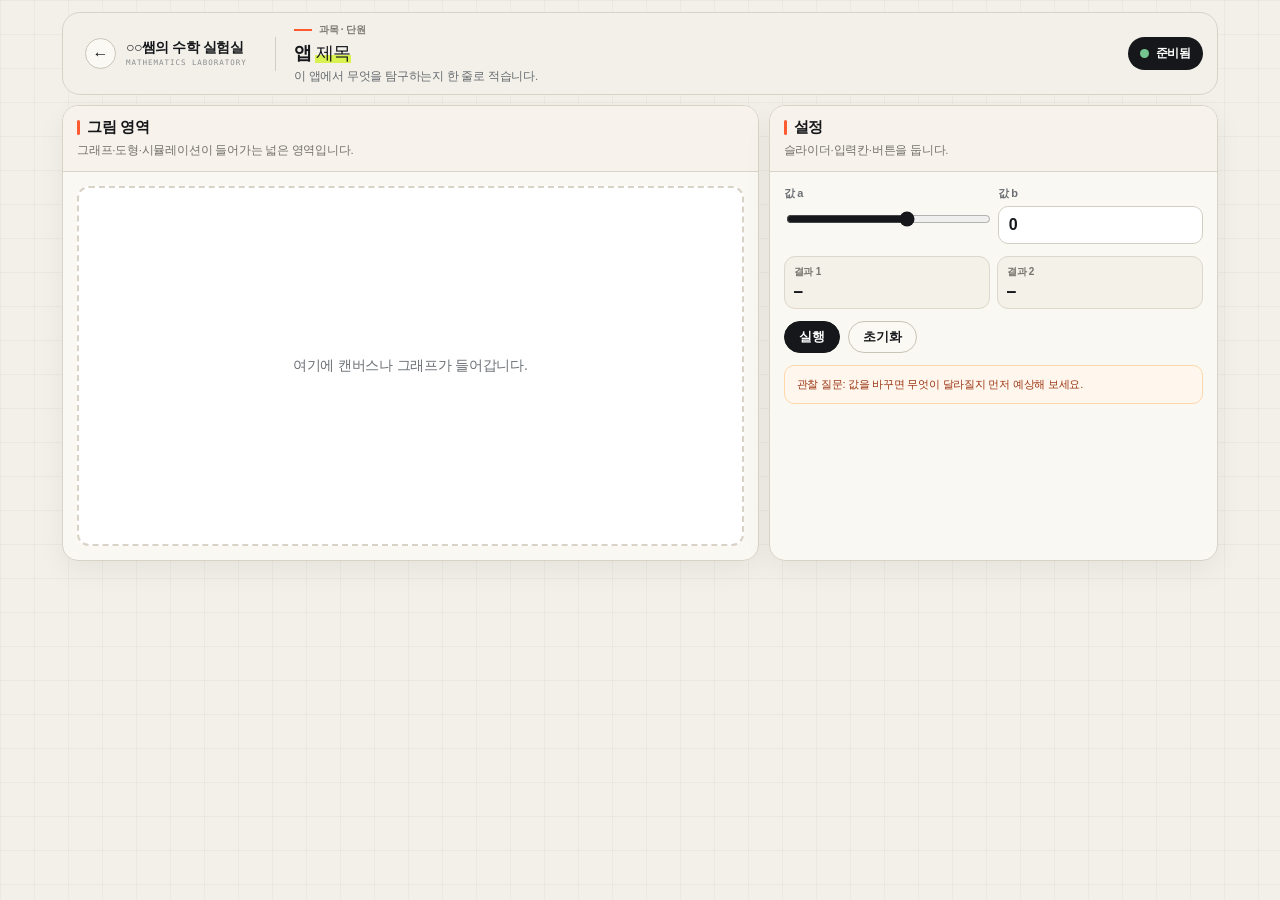
==== app-template/index.html @ 2dc1b53e "Add files via upload" ====
<!DOCTYPE html>
<html lang="ko">
<head>
<meta charset="UTF-8">
<meta name="viewport" content="width=device-width, initial-scale=1">
<title>앱 제목</title>
<!--
  ============================================================
  새 앱 기본 틀
  1) 이 폴더(app-template)를 복사해 영어 폴더 이름으로 바꿉니다. 예) probability
  2) 아래 "앱 제목", 상단 문구, "도구 전용" 영역만 바꿉니다.
  3) site-config.js의 TOOLS에 등록하면 홈페이지에 카드가 생깁니다.
  ※ Claude에게 맡길 때는 '연수가이드/02_프롬프트모음.md'의 [프롬프트 B]를 쓰세요.
  ============================================================
-->
<style>
  /* ===== 내 수학 실험실 공통 테마 =====
     이 :root 블록과 아래 "공통 셸" 영역은 모든 도구가 동일하게 유지합니다.
     도구별 CSS는 파일 아래쪽 "도구 전용" 영역에만 추가하세요. */
  :root{
    --bg:#f2f0e9;
    --panel:#fbf9f3;
    --panel-2:#f4f1e9;
    --line:#d8d2c7;
    --border-soft:#eee9df;
    --text:#15171a;
    --muted:#6b6f74;
    --faint:#9a958a;
    --accent:#ff5a30;
    --accent-weak:rgba(255,90,48,.14);
    --lime:#d9f24f;
    --shadow:0 10px 28px rgba(21,23,26,.055);
    --radius:16px;
  }
  *{box-sizing:border-box}
  html,body{margin:0}
  body{
    background:
      linear-gradient(rgba(21,23,26,.035) 1px, transparent 1px),
      linear-gradient(90deg, rgba(21,23,26,.035) 1px, transparent 1px),
      var(--bg);
    background-size:34px 34px;
    color:var(--text);
    font-family:Pretendard,"Apple SD Gothic Neo","Noto Sans KR",-apple-system,BlinkMacSystemFont,sans-serif;
    letter-spacing:-.015em;
    min-height:100vh;
    -webkit-font-smoothing:antialiased;
  }
  button,input,select{font:inherit;color:inherit}
  .num{font-family:ui-monospace,SFMono-Regular,Consolas,monospace;font-variant-numeric:tabular-nums;letter-spacing:-.01em}

  .app{width:100%;max-width:1180px;margin:0 auto;padding:12px;display:flex;flex-direction:column;gap:10px}

  /* ---- 공통 셸: 상단바 ---- */
  .topbar{
    min-height:72px;
    display:flex;
    gap:14px;
    justify-content:space-between;
    align-items:center;
    padding:10px 14px;
    background:rgba(242,240,233,.90);
    border:1px solid var(--line);
    border-radius:18px;
    backdrop-filter:blur(14px);
  }
  .brand-area{display:flex;align-items:center;gap:18px;min-width:0}
  .home-link{
    display:flex;align-items:center;gap:10px;flex:none;
    color:var(--text);text-decoration:none;
    padding:7px 10px 7px 8px;border-radius:12px;
    transition:background .18s ease;
  }
  .home-link:hover{background:#e7e3d9}
  .home-arrow{
    width:31px;height:31px;border:1px solid #c9c4b8;border-radius:50%;
    display:grid;place-items:center;font-size:16px;line-height:1;background:#fbf9f3;
  }
  .brand-copy{display:block;line-height:1.15}
  .brand-copy strong{display:block;font-size:14px;font-weight:800;letter-spacing:-.035em}
  .brand-copy small{
    display:block;margin-top:4px;color:#8a8d90;
    font-family:ui-monospace,SFMono-Regular,Consolas,monospace;
    font-size:7.5px;letter-spacing:.13em;white-space:nowrap;
  }
  .top-divider{width:1px;height:34px;background:#d3cec3;flex:none}
  .title-row{display:block;min-width:0}
  .eyebrow{
    display:flex;align-items:center;gap:7px;margin-bottom:4px;
    color:#7b7770;font-size:10px;font-weight:750;white-space:nowrap;
  }
  .eyebrow span{display:block;width:18px;height:2px;background:var(--accent)}
  h1{
    font-size:clamp(18px,1.25vw,24px);
    margin:0;
    font-weight:800;letter-spacing:-.04em;white-space:nowrap;
  }
  h1 em{
    font-style:normal;font-weight:500;
    background:linear-gradient(transparent 60%,var(--lime) 0);
    padding:0 .04em;
  }
  .subtitle{margin:4px 0 0;color:#666b6f;font-size:11.5px}
  .badge{
    display:inline-flex;align-items:center;gap:7px;flex:none;
    background:#15171a;color:#fff;border:0;
    border-radius:999px;padding:8px 12px;font-weight:700;font-size:12px;white-space:nowrap;
  }
  .dot{width:9px;height:9px;border-radius:50%;background:#73c48f}

  /* ---- 공통 셸: 패널 ----
     기본은 "넓은 그림 영역 + 좁은 설정 영역" 2단입니다.
     패널 수가 다르면 grid-template-columns만 바꾸고, 좁은 화면에서 1단으로
     떨어지는 @media (max-width:900px) 규칙은 남겨 두세요. */
  .workspace{display:grid;grid-template-columns:minmax(0,1.55fr) minmax(300px,1fr);gap:10px}
  .panel{
    min-width:0;
    display:flex;flex-direction:column;
    background:rgba(251,249,243,.96);
    border:1px solid var(--line);
    border-radius:var(--radius);
    box-shadow:var(--shadow);
    overflow:hidden;
  }
  .panel-head{
    flex:0 0 auto;
    padding:12px 14px;
    border-bottom:1px solid var(--line);
    background:rgba(247,244,236,.92);
  }
  .panel-title{
    font-size:15px;font-weight:800;letter-spacing:-.025em;
    position:relative;padding-left:10px;
  }
  .panel-title::before{
    content:"";position:absolute;left:0;top:.15em;bottom:.15em;
    width:3px;border-radius:3px;background:var(--accent);
  }
  .panel-desc{color:#74716b;font-size:11.5px;margin-top:5px;line-height:1.45}
  .panel-body{flex:1;min-height:0;padding:14px}

  /* ---- 공통 셸: 버튼 ---- */
  .btn{
    border:1px solid #c9c4b8;background:#fbf9f3;color:#15171a;
    border-radius:999px;font-weight:700;font-size:12.5px;
    padding:9px 14px;cursor:pointer;line-height:1;
    transition:background .15s ease,border-color .15s ease,transform .15s ease;
  }
  .btn:hover:not(:disabled){transform:translateY(-1px);border-color:#15171a;background:#f2efe6}
  .btn:disabled{opacity:.4;cursor:not-allowed;transform:none}
  .btn.primary{background:#15171a;color:#fff;border-color:#15171a}
  .btn.primary:hover:not(:disabled){background:#2b2e31}
  .btn.danger{color:#a73b2c}
  .btn.icon-btn{width:38px;height:38px;padding:0;border-radius:10px;font-size:18px;display:grid;place-items:center}

  /* ---- 공통 셸: 그림 영역 (캔버스·SVG) ---- */
  .chart-wrap{background:#fff;border:1px solid #e3ded4;border-radius:12px;overflow:hidden;position:relative}
  .chart-wrap canvas,.chart-wrap svg{display:block;width:100%;height:100%}

  /* ---- 공통 셸: 입력·지표·안내 (쓰지 않는 것은 지우세요) ---- */
  .controls{display:grid;grid-template-columns:repeat(2,minmax(0,1fr));gap:9px}
  .control{display:flex;flex-direction:column;gap:5px}
  .control label{font-size:11px;color:var(--muted);font-weight:800}
  .control input{
    width:100%;padding:9px 10px;font-weight:700;
    border:1px solid #d3cec3;background:#fff;color:var(--text);border-radius:10px;
  }
  .control input:focus{outline:3px solid rgba(217,242,79,.42);border-color:#9aa64b}
  .control input[type="range"]{
    padding:0;height:22px;border:0;border-radius:0;background:transparent;
    accent-color:#15171a;cursor:pointer;
  }
  .checkbox-control{
    justify-content:center;min-height:58px;padding:8px 10px;
    border:1px solid var(--line);background:var(--panel-2);border-radius:12px;
  }
  .checkbox-control label{display:flex;align-items:center;gap:8px;color:var(--text);cursor:pointer;font-size:11px}
  .checkbox-control input{width:17px;height:17px;padding:0;accent-color:#15171a;cursor:pointer}

  .metrics{display:grid;grid-template-columns:repeat(2,minmax(0,1fr));gap:7px}
  .metric{background:var(--panel-2);border:1px solid #ddd7cc;border-radius:11px;padding:8px 9px;min-width:0}
  .metric .label{color:#77736d;font-size:10px;font-weight:800;margin-bottom:3px}
  .metric .value{
    font-size:15px;font-weight:850;color:var(--text);
    font-variant-numeric:tabular-nums;
    overflow:hidden;text-overflow:ellipsis;white-space:nowrap;
  }

  .formula{
    background:#15171a;color:#f6f2e9;border:1px solid #15171a;border-radius:12px;
    padding:9px 10px;line-height:1.55;font-size:12px;
    font-family:ui-monospace,SFMono-Regular,Consolas,monospace;overflow:auto;
  }
  .note{
    padding:10px 12px;border-radius:10px;
    background:#fff7ed;border:1px solid #fed7aa;color:#9a3412;
    font-size:11px;line-height:1.5;
  }
  .note b{color:#7c2d12;font-weight:800}
  .status{min-height:19px;font-size:11px;line-height:1.4;font-weight:750;color:var(--muted)}
  .status.ok{color:#32724f}
  .status.error{color:#b44634}

  .legend{display:flex;flex-wrap:wrap;gap:6px 12px;align-items:center}
  .legend-item{display:flex;align-items:center;gap:6px;font-size:11px;color:var(--muted)}
  .legend-item i{width:11px;height:11px;border-radius:3px;flex:none}

  /* ---- 공통 셸: 반응형 (이 3개 블록은 그대로 유지) ----
     주의: .topbar에 align-items:stretch를 쓰면 알약 모양 .badge가
     줄바꿈된 제목 높이만큼 세로로 늘어나 거대한 원처럼 깨집니다. */
  @media (max-width:1080px){
    .brand-copy small{display:none}
    .brand-copy strong{font-size:13px}
    .top-divider{height:28px}
  }
  @media (max-width:900px){
    .workspace{grid-template-columns:1fr}
  }
  @media (max-width:820px){
    .topbar{align-items:flex-start}
    .brand-area{align-items:flex-start}
    .home-link{padding-left:2px}
    .top-divider{display:none}
    .brand-copy{display:none}
    .title-row{display:block}
    h1{white-space:normal}
    .eyebrow{white-space:normal}
    .badge{display:none}
  }
  @media (max-width:520px){
    .app{padding:7px}
    .topbar{border-radius:14px;padding:9px 10px}
    .home-arrow{width:34px;height:34px}
    h1{font-size:20px;line-height:1.25}
    .subtitle{font-size:11px;white-space:normal}
    .panel{border-radius:14px}
    .panel-head{padding:12px}
    .btn{min-height:40px}
    .controls{grid-template-columns:1fr}
  }


  /* ===== 도구 전용 CSS는 여기부터 ===== */
  .placeholder-box{
    min-height:360px;display:grid;place-items:center;text-align:center;
    color:var(--muted);font-size:14px;line-height:1.8;
    border:2px dashed var(--line);border-radius:12px;background:#fff;
  }
</style>
</head>
<body>
<div class="app">
  <div class="topbar">
    <div class="brand-area">
      <!-- 홈으로 돌아가는 링크: ../#tools 를 바꾸지 마세요 -->
      <a class="home-link" href="../#tools" aria-label="메인으로">
        <span class="home-arrow">←</span>
        <span class="brand-copy">
          <strong data-site="name">내 수학 실험실</strong>
          <small data-site="englishName">MATHEMATICS LABORATORY</small>
        </span>
      </a>
      <span class="top-divider" aria-hidden="true"></span>
      <div class="title-row">
        <div class="eyebrow"><span></span>과목 · 단원</div>
        <h1>앱 <em>제목</em></h1>
        <p class="subtitle">이 앱에서 무엇을 탐구하는지 한 줄로 적습니다.</p>
      </div>
    </div>
    <div class="badge"><span class="dot"></span><span id="stateBadge">준비됨</span></div>
  </div>

  <div class="workspace">
    <section class="panel">
      <div class="panel-head">
        <div class="panel-title">그림 영역</div>
        <div class="panel-desc">그래프·도형·시뮬레이션이 들어가는 넓은 영역입니다.</div>
      </div>
      <div class="panel-body">
        <div class="placeholder-box">여기에 캔버스나 그래프가 들어갑니다.</div>
      </div>
    </section>

    <section class="panel">
      <div class="panel-head">
        <div class="panel-title">설정</div>
        <div class="panel-desc">슬라이더·입력칸·버튼을 둡니다.</div>
      </div>
      <div class="panel-body" style="display:flex;flex-direction:column;gap:12px">
        <div class="controls">
          <div class="control">
            <label for="valueA">값 a</label>
            <input id="valueA" type="range" min="-5" max="5" step="0.5" value="1">
          </div>
          <div class="control">
            <label for="valueB">값 b</label>
            <input id="valueB" type="number" value="0">
          </div>
        </div>
        <div class="metrics">
          <div class="metric"><div class="label">결과 1</div><div class="value num">—</div></div>
          <div class="metric"><div class="label">결과 2</div><div class="value num">—</div></div>
        </div>
        <div style="display:flex;gap:8px;flex-wrap:wrap">
          <button class="btn primary" type="button">실행</button>
          <button class="btn" type="button">초기화</button>
        </div>
        <div class="note">관찰 질문: 값을 바꾸면 무엇이 달라질지 먼저 예상해 보세요.</div>
      </div>
    </section>
  </div>
</div>

<!-- 홈페이지 이름을 site-config.js에서 가져와 상단에 표시합니다 -->
<script src="../site-config.js"></script>
<script>
  if (typeof SITE !== "undefined") {
    document.querySelectorAll("[data-site]").forEach(el => {
      if (SITE[el.dataset.site]) el.textContent = SITE[el.dataset.site];
    });
  }
</script>
<script>
  // ===== 도구 전용 JavaScript는 여기부터 =====
</script>
</body>
</html>
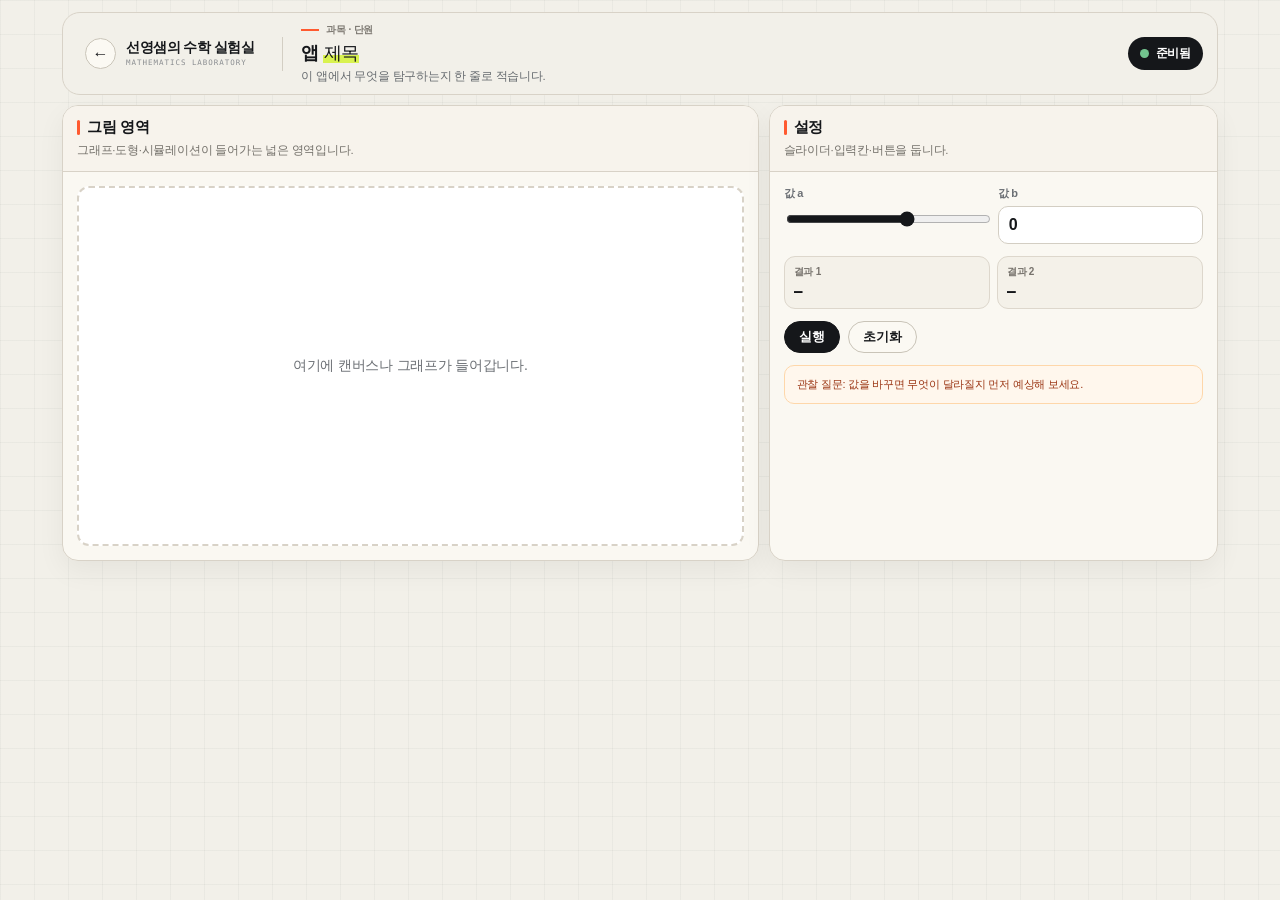
==== commit fc134de4: "수학 앱 오른쪽 위에 대구학습법 기능 표시 - daegu-tags.js(공통): 고등학교 실천 지표 89개를 담고, 앱 상단바 오른쪽에   '대구학습법' 단추와 학습 기능 색 표시" ====
--- a/app-template/index.html
+++ b/app-template/index.html
@@ -323,5 +323,8 @@
 <script>
   // ===== 도구 전용 JavaScript는 여기부터 =====
 </script>
+<!-- 대구학습법 표시(선택): data-codes에 실천 지표 코드를 적고 주석을 푸세요.
+<script src="../daegu-tags.js" data-codes="고02정보-07,고03비판-07"></script>
+-->
 </body>
 </html>
